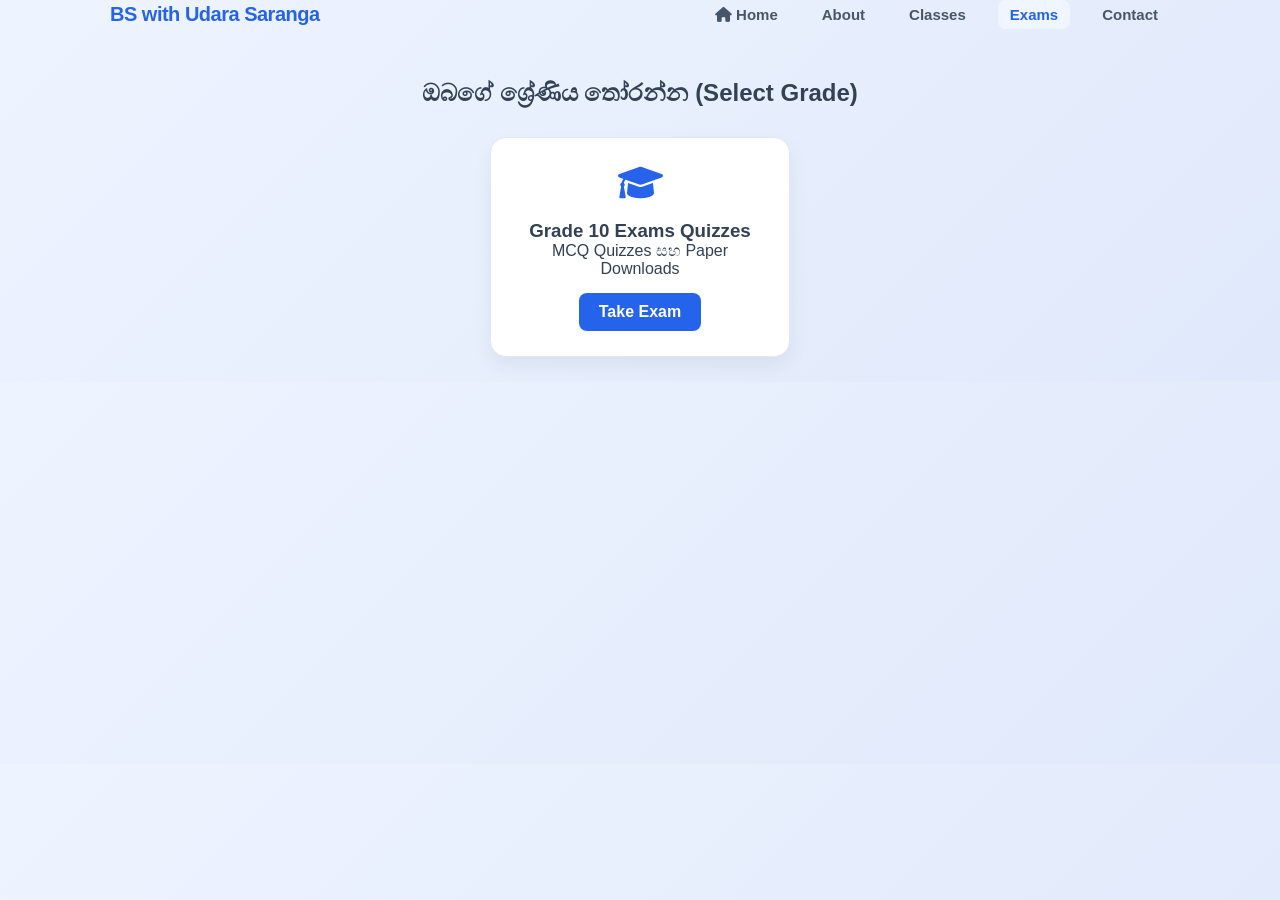
==== exams.html @ 286f703d "Add files via upload" ====
<!DOCTYPE html>
<html lang="si">
<head>
  <meta charset="UTF-8">
  <meta name="viewport" content="width=device-width, initial-scale=1.0">
  <title>Exams - Select Grade</title>
  <link rel="stylesheet" href="style.css">
  <link rel="stylesheet" href="https://cdnjs.cloudflare.com/ajax/libs/font-awesome/6.0.0/css/all.min.css">
</head>
<body>

  <!-- Top Navigation Bar -->
  <header>
    <div class="nav-container">
      <div class="logo">BS with Udara Saranga</div>
      <nav>
        <a href="index.html"><i class="fas fa-home"></i> Home</a>
        <a href="index.html#about">About</a>
        <a href="index.html#classes">Classes</a>
        <a href="exams.html" class="active">Exams</a>
        <a href="index.html#contact">Contact</a>
      </nav>
    </div>
  </header>

  <main class="content-wrapper">
    <!-- Back to Home Button -->
    <div class="top-bar">
      
        
      </a>
    </div>

    <div class="page-title">
      <h2>ඔබගේ ශ්‍රේණිය තෝරන්න (Select Grade)</h2>
    </div>

    <div class="cards-container">
      <!-- Grade 10 Card -->
      <div class="grade-card">
        <div class="card-icon"><i class="fas fa-graduation-cap"></i></div>
        <h3>Grade 10 Exams Quizzes</h3>
        <p>MCQ Quizzes සහ Paper Downloads</p>
        <a href="grade10-exams.html" class="select-btn">Take Exam</a>
      </div>


</body>
</html>
---- style.css ----
* {
  margin: 0;
  padding: 0;
  box-sizing: border-box;
  font-family: 'Segoe UI', Roboto, Helvetica, Arial, sans-serif;
}

html {
  scroll-behavior: smooth;
}

body {
  background: linear-gradient(135deg, #eef4ff 0%, #e0e9fb 100%);
  color: #334155;
}

.text-center { text-align: center; }

/* Navbar */
.navbar {
  display: flex;
  justify-content: space-between;
  align-items: center;
  padding: 15px 8%;
  background: rgba(255, 255, 255, 0.9);
  backdrop-filter: blur(10px);
  position: sticky;
  top: 0;
  z-index: 100;
  box-shadow: 0 2px 10px rgba(0, 0, 0, 0.05);
}

.logo h2 { font-size: 24px; color: #0f172a; }
.logo h2 span { color: #2563eb; }

.nav-links {
  display: flex;
  list-style: none;
  gap: 20px;
}

.nav-links a {
  text-decoration: none;
  color: #475569;
  font-weight: 600;
  font-size: 14px;
}

/* 1. Hero Section */
.hero-section {
  max-width: 1100px;
  margin: 40px auto;
  padding: 0 20px;
}

.hero-content {
  display: flex;
  align-items: center;
  justify-content: space-between;
  gap: 40px;
}

.hero-text h1 { font-size: 38px; color: #0f172a; margin: 10px 0; }
.hero-text h3 { font-size: 18px; color: #2563eb; margin-bottom: 15px; }
.hero-text p { color: #64748b; margin-bottom: 25px; line-height: 1.6; }

.hero-btns { display: flex; gap: 12px; }

.btn {
  padding: 10px 22px;
  border-radius: 20px;
  text-decoration: none;
  font-weight: 600;
  display: inline-block;
}

.btn-primary { background: #2563eb; color: #fff; }
.btn-whatsapp { background: #25d366; color: #fff; }

.hero-img img {
  width: 300px;             /* රූපයේ පළල */
  height: 300px;            /* උස සහ පළල සමාන විය යුතුය */
  border-radius: 50%;       /* රවුම් හැඩය ලබාදෙන ප්‍රධාන කේතය */
  object-fit: cover;        /* රූපය ඇද නොවී නිවැරදිව රවුම ඇතුළට සකස් කරයි */
  border: 4px solid #2563eb; /* රවුම වටේට ලස්සන Border එකක් (අවශ්‍ය නම් පමණක් යොදන්න) */
  box-shadow: 0 10px 25px rgba(0, 0, 0, 0.1);
}

/* Category Selector */
.category-selector-container {
  max-width: 1100px;
  margin: 40px auto;
  padding: 0 20px;
}

.category-selector {
  display: flex;
  justify-content: center;
  gap: 20px;
  margin-top: 20px;
}

.cat-btn {
  background: rgba(255, 255, 255, 0.9);
  border: 2px solid #fff;
  border-radius: 16px;
  padding: 18px 35px;
  display: flex;
  flex-direction: column;
  align-items: center;
  cursor: pointer;
  box-shadow: 0 10px 20px rgba(0, 0, 0, 0.04);
  transition: 0.3s;
}

.cat-btn:hover { transform: translateY(-4px); border-color: #2563eb; }
.cat-btn i { font-size: 28px; margin-bottom: 8px; }
.ol-btn i { color: #16a34a; }
.al-btn i { color: #7c3aed; }

/* Global Section Style */
section {
  max-width: 1100px;
  margin: 60px auto;
  padding: 0 20px;
}

.section-title h2 {
  font-size: 24px;
  color: #0f172a;
  margin-bottom: 25px;
}

/* 2. About */
.about-card {
  background: rgba(255, 255, 255, 0.85);
  padding: 30px;
  border-radius: 20px;
  box-shadow: 0 10px 25px rgba(0, 0, 0, 0.03);
}

.about-desc { margin: 10px 0 20px; color: #64748b; }

.about-grid {
  display: grid;
  grid-template-columns: repeat(auto-fit, minmax(200px, 1fr));
  gap: 15px;
}

.about-box {
  background: #fff;
  padding: 20px;
  border-radius: 12px;
  text-align: center;
}

.about-box i { font-size: 24px; color: #2563eb; margin-bottom: 8px; }

/* 3. Cards Grid */
.class-group { margin-bottom: 40px; }
.cards-grid {
  display: grid;
  grid-template-columns: repeat(auto-fit, minmax(260px, 1fr));
  gap: 20px;
}

.path-card {
  background: rgba(255, 255, 255, 0.85);
  border-radius: 20px;
  padding: 25px;
  display: flex;
  flex-direction: column;
}

.flag-badge {
  background: #f1f5f9;
  padding: 4px 8px;
  border-radius: 6px;
  font-size: 11px;
  font-weight: bold;
}

.sub-badge {
  display: inline-block;
  font-size: 11px;
  font-weight: 600;
  padding: 4px 10px;
  border-radius: 12px;
  margin: 10px 0;
  width: fit-content;
}

.pill-green { background: #dcfce7; color: #15803d; }
.pill-purple { background: #f3e8ff; color: #7e22ce; }
.pill-blue { background: #e0f2fe; color: #0369a1; }

.details { border-top: 1px dashed #cbd5e1; padding-top: 15px; margin-bottom: 15px; }
.info-group { margin-bottom: 8px; }
.info-group .label { font-size: 9px; color: #94a3b8; font-weight: bold; display: block; }
.info-group .val { font-size: 12px; font-weight: 600; }

.btn-card {
  background: #2563eb;
  color: #fff;
  border: none;
  padding: 8px;
  border-radius: 10px;
  cursor: pointer;
  margin-top: auto;
}

/* 4. Timetable */
.table-container { overflow-x: auto; }

.styled-table {
  width: 100%;
  border-collapse: collapse;
  background: #fff;
  border-radius: 12px;
  overflow: hidden;
  box-shadow: 0 5px 15px rgba(0,0,0,0.03);
}

.styled-table th, .styled-table td { padding: 15px 20px; text-align: left; }
.styled-table th { background: #2563eb; color: #fff; font-size: 14px; }
.styled-table tr:nth-child(even) { background: #f8fafc; }

/* 5. Gallery */
.gallery-grid {
  display: grid;
  grid-template-columns: repeat(auto-fit, minmax(220px, 1fr));
  gap: 15px;
}

.gallery-grid img { width: 100%; border-radius: 12px; height: 160px; object-fit: cover; }

/* 6. Results */
.results-grid {
  display: grid;
  grid-template-columns: repeat(auto-fit, minmax(250px, 1fr));
  gap: 20px;
}

.result-box {
  background: #fff;
  padding: 25px;
  border-radius: 16px;
  box-shadow: 0 5px 15px rgba(0,0,0,0.03);
}

.result-box h3 { color: #2563eb; margin-bottom: 8px; }

/* 7. Location */
.location-container {
  display: grid;
  grid-template-columns: 1fr 1fr;
  gap: 20px;
  background: #fff;
  padding: 20px;
  border-radius: 16px;
}

/* 8. Contact / Footer */
.footer-section {
  background: #0f172a;
  color: #fff;
  padding: 50px 20px 20px;
  text-align: center;
  max-width: 100%;
  margin-bottom: 0;
}

.social-links {
  display: flex;
  justify-content: center;
  gap: 12px;
  flex-wrap: wrap;
  margin: 25px 0;
}

.social-links a {
  padding: 8px 16px;
  border-radius: 20px;
  text-decoration: none;
  color: #fff;
  font-size: 13px;
  font-weight: bold;
}

.wa { background: #25d366; }
.ph { background: #0284c7; }
.fb { background: #1877f2; }
.yt { background: #ff0000; }
.tg { background: #0088cc; }

.copyright { font-size: 12px; color: #64748b; margin-top: 30px; }

/* Responsive Mobile */
@media (max-width: 768px) {
  .hero-content { flex-direction: column; text-align: center; }
  .hero-btns { justify-content: center; }
  .nav-links { display: none; }
  .location-container { grid-template-columns: 1fr; }
  .category-selector { flex-direction: column; }
}

.btn-card-link {
  display: block;
  text-align: center;
  background: #2563eb;
  color: #ffffff;
  padding: 10px;
  border-radius: 10px;
  text-decoration: none;
  font-size: 13px;
  font-weight: 600;
  margin-top: auto;
  transition: background 0.2s ease;
}

.btn-card-link:hover {
  background: #1d4ed8;
}

.exams-container {
  display: flex;
  justify-content: center;
  gap: 20px;
  padding: 40px 20px;
  flex-wrap: wrap;
}

.exam-card {
  background: #ffffff;
  border-radius: 16px;
  padding: 30px 24px;
  max-width: 340px;
  width: 100%;
  box-shadow: 0 10px 25px rgba(0, 0, 0, 0.08);
  border: 1px solid #e2e8f0;
  position: relative;
  transition: transform 0.3s ease, box-shadow 0.3s ease;
  text-align: center;
}

.exam-card:hover {
  transform: translateY(-8px);
  box-shadow: 0 15px 35px rgba(37, 99, 235, 0.15);
  border-color: #2563eb;
}

.card-badge {
  position: absolute;
  top: 15px;
  right: 15px;
  background: #ef4444;
  color: white;
  font-size: 12px;
  font-weight: bold;
  padding: 4px 10px;
  border-radius: 20px;
}

.card-icon {
  font-size: 36px;
  color: #2563eb;
  margin-bottom: 15px;
}

.exam-card h3 {
  font-size: 20px;
  color: #1e293b;
  margin-bottom: 10px;
}

.exam-card p {
  color: #64748b;
  font-size: 14px;
  line-height: 1.5;
  margin-bottom: 20px;
}

.card-buttons {
  display: flex;
  gap: 10px;
  justify-content: center;
}

.btn-primary {
  background: #2563eb;
  color: white;
  padding: 10px 18px;
  border-radius: 8px;
  text-decoration: none;
  font-weight: 600;
  font-size: 14px;
  transition: background 0.2s;
}

.btn-primary:hover {
  background: #1d4ed8;
}


//EXAM CARD EXAM CARD EXAM CARD 

.btn-secondary {
  background: #f1f5f9;
  color: #334155;
  padding: 10px 18px;
  border-radius: 8px;
  text-decoration: none;
  font-weight: 600;
  font-size: 14px;
  transition: background 0.2s;
}

.btn-secondary:hover {
  background: #e2e8f0;
}


//exam csss

body {
  font-family: 'Segoe UI', Tahoma, Geneva, Verdana, sans-serif;
  background-color: #f8fafc;
  margin: 0;
  padding: 20px;
}

.page-title {
  text-align: center;
  margin-bottom: 30px;
}

.back-link {
  color: #2563eb;
  text-decoration: none;
  font-weight: 600;
  display: inline-block;
  margin-top: 10px;
}

.cards-container {
  display: flex;
  justify-content: center;
  gap: 25px;
  flex-wrap: wrap;
  max-width: 1100px;
  margin: 0 auto;
}

.grade-card, .exam-item-card {
  background: #ffffff;
  border-radius: 16px;
  padding: 25px;
  width: 300px;
  box-shadow: 0 8px 20px rgba(0, 0, 0, 0.06);
  border: 1px solid #e2e8f0;
  transition: transform 0.3s ease, box-shadow 0.3s ease;
  text-align: center;
}

.grade-card:hover, .exam-item-card:hover {
  transform: translateY(-6px);
  box-shadow: 0 12px 25px rgba(37, 99, 235, 0.15);
  border-color: #2563eb;
}

.exam-tag {
  background: #e0e7ff;
  color: #4338ca;
  font-size: 12px;
  font-weight: bold;
  padding: 4px 10px;
  border-radius: 20px;
}

.select-btn {
  display: inline-block;
  background: #2563eb;
  color: white;
  padding: 10px 20px;
  border-radius: 8px;
  text-decoration: none;
  font-weight: 600;
  margin-top: 15px;
}

.button-group {
  display: flex;
  flex-direction: column;
  gap: 10px;
  margin-top: 20px;
}

.btn-form {
  background-color: #059669;
  color: white;
  padding: 10px;
  border-radius: 8px;
  text-decoration: none;
  font-weight: 600;
}

.btn-drive {
  background-color: #dc2626;
  color: white;
  padding: 10px;
  border-radius: 8px;
  text-decoration: none;
  font-weight: 600;
}

.btn-form:hover { background-color: #047857; }
.btn-drive:hover { background-color: #b91c1c; }


//back buttons 

/* ==========================================
   1. TOP NAVIGATION HEADER STYLES
   ========================================== */
header {
  background-color: #ffffff;
  box-shadow: 0 2px 12px rgba(0, 0, 0, 0.06);
  position: sticky;
  top: 0;
  z-index: 1000;
  padding: 14px 0;
  border-bottom: 1px solid #e2e8f0;
}

.nav-container {
  max-width: 1100px;
  margin: 0 auto;
  display: flex;
  justify-content: space-between;
  align-items: center;
  padding: 0 20px;
}

.logo {
  font-size: 20px;
  font-weight: 700;
  color: #2563eb;
  letter-spacing: -0.5px;
}

nav {
  display: flex;
  gap: 20px;
  align-items: center;
}

nav a {
  text-decoration: none;
  color: #475569;
  font-weight: 600;
  font-size: 15px;
  transition: all 0.2s ease;
  padding: 6px 12px;
  border-radius: 8px;
}

nav a:hover, 
nav a.active {
  color: #2563eb;
  background-color: #eff6ff;
}

/* ==========================================
   2. PAGE CONTENT & BACK BUTTONS STYLES
   ========================================== */
.content-wrapper {
  max-width: 1100px;
  margin: 25px auto;
  padding: 0 20px;
}

.top-bar {
  display: flex;
  gap: 12px;
  margin-bottom: 25px;
  flex-wrap: wrap;
}

/* Base Back Button Style */
.back-btn {
  display: inline-flex;
  align-items: center;
  gap: 8px;
  background-color: #ffffff;
  color: #334155;
  border: 1px solid #cbd5e1;
  padding: 10px 18px;
  border-radius: 10px;
  text-decoration: none;
  font-size: 14px;
  font-weight: 600;
  transition: all 0.3s cubic-bezier(0.4, 0, 0.2, 1);
  box-shadow: 0 2px 6px rgba(0, 0, 0, 0.04);
}

/* Back Button Hover Effect */
.back-btn:hover {
  background-color: #2563eb;
  color: #ffffff;
  border-color: #2563eb;
  transform: translateY(-2px);
  box-shadow: 0 6px 15px rgba(37, 99, 235, 0.2);
}

/* Home Specific Button Style */
.home-btn {
  background-color: #f8fafc;
  border-color: #e2e8f0;
}

.home-btn:hover {
  background-color: #1d4ed8;
  color: #ffffff;
  border-color: #1d4ed8;
}


//about sir photo a4 

/* Poster Main Card */
.poster-card {
  max-width: 620px; /* Card එකේ ප්‍රමාණය හරියටම පෙනෙන සේ සකසා ඇත */
  margin: 35px auto;
  padding: 16px;
  background: #ffffff;
  border-radius: 24px;
  border: 1px solid #e2e8f0;
  box-shadow: 0 12px 35px rgba(0, 0, 0, 0.08);
  transition: all 0.3s cubic-bezier(0.4, 0, 0.2, 1);
  position: relative;
}

.poster-card:hover {
  transform: translateY(-6px);
  box-shadow: 0 20px 45px rgba(37, 99, 235, 0.12);
  border-color: #cbd5e1;
}

/* Header Badge Style */
.poster-badge {
  display: inline-flex;
  align-items: center;
  gap: 8px;
  background: #eff6ff;
  color: #2563eb;
  font-weight: 700;
  font-size: 13px;
  padding: 6px 14px;
  border-radius: 12px;
  margin-bottom: 12px;
}

/* Image Container */
.poster-img-box {
  width: 100%;
  border-radius: 16px;
  overflow: hidden;
  background-color: #f8fafc;
}

/* Image Full View */
.poster-img {
  width: 100%;
  height: auto;
  display: block;
  object-fit: contain;
  border-radius: 16px;
}

/* Responsive Adjustments for Mobile */
@media (max-width: 680px) {
  .poster-card {
    max-width: 92%;
    padding: 12px;
    margin: 20px auto;
  }
}
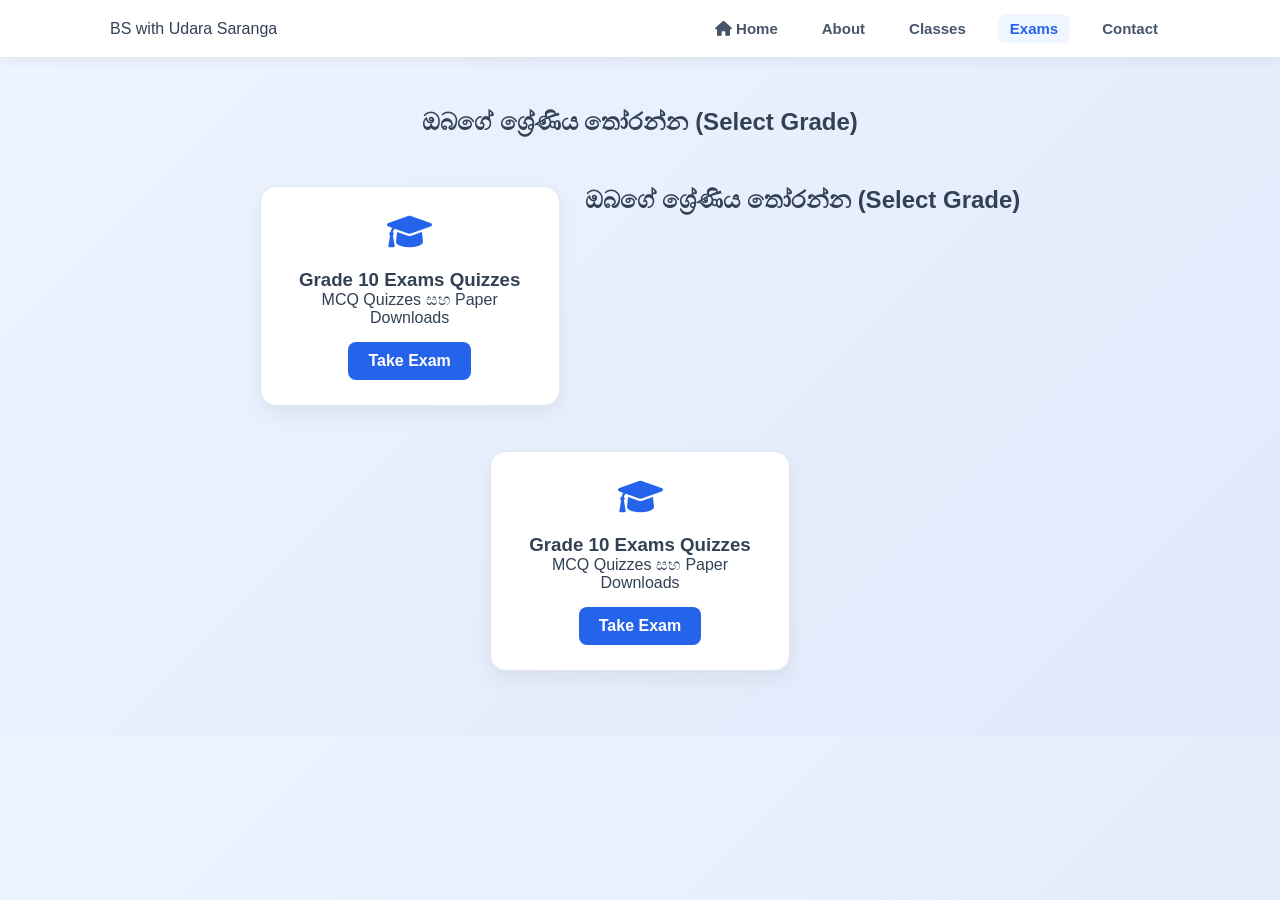
==== commit 4a51f1ca: "Updated website content" ====
--- a/exams.html
+++ b/exams.html
@@ -1,49 +1,65 @@
-<!DOCTYPE html>
-<html lang="si">
-<head>
-  <meta charset="UTF-8">
-  <meta name="viewport" content="width=device-width, initial-scale=1.0">
-  <title>Exams - Select Grade</title>
-  <link rel="stylesheet" href="style.css">
-  <link rel="stylesheet" href="https://cdnjs.cloudflare.com/ajax/libs/font-awesome/6.0.0/css/all.min.css">
-</head>
-<body>
-
-  <!-- Top Navigation Bar -->
-  <header>
-    <div class="nav-container">
-      <div class="logo">BS with Udara Saranga</div>
-      <nav>
-        <a href="index.html"><i class="fas fa-home"></i> Home</a>
-        <a href="index.html#about">About</a>
-        <a href="index.html#classes">Classes</a>
-        <a href="exams.html" class="active">Exams</a>
-        <a href="index.html#contact">Contact</a>
-      </nav>
-    </div>
-  </header>
-
-  <main class="content-wrapper">
-    <!-- Back to Home Button -->
-    <div class="top-bar">
-      
-        
-      </a>
-    </div>
-
-    <div class="page-title">
-      <h2>ඔබගේ ශ්‍රේණිය තෝරන්න (Select Grade)</h2>
-    </div>
-
-    <div class="cards-container">
-      <!-- Grade 10 Card -->
-      <div class="grade-card">
-        <div class="card-icon"><i class="fas fa-graduation-cap"></i></div>
-        <h3>Grade 10 Exams Quizzes</h3>
-        <p>MCQ Quizzes සහ Paper Downloads</p>
-        <a href="grade10-exams.html" class="select-btn">Take Exam</a>
-      </div>
-
-
-</body>
+<!DOCTYPE html>
+<html lang="si">
+<head>
+  <meta charset="UTF-8">
+  <meta name="viewport" content="width=device-width, initial-scale=1.0">
+  <title>Exams - Select Grade</title>
+  <link rel="stylesheet" href="style.css">
+  <link rel="stylesheet" href="https://cdnjs.cloudflare.com/ajax/libs/font-awesome/6.0.0/css/all.min.css">
+</head>
+<body>
+
+  <!-- Top Navigation Bar -->
+  <header>
+    <div class="nav-container">
+      <div class="logo">BS with Udara Saranga</div>
+      <nav>
+        <a href="index.html"><i class="fas fa-home"></i> Home</a>
+        <a href="index.html#about">About</a>
+        <a href="index.html#classes">Classes</a>
+        <a href="exams.html" class="active">Exams</a>
+        <a href="index.html#contact">Contact</a>
+      </nav>
+    </div>
+  </header>
+
+  <main class="content-wrapper">
+    <!-- Back to Home Button -->
+    <div class="top-bar">
+     
+        
+      </a>
+    </div>
+
+    <div class="page-title">
+      <h2>ඔබගේ ශ්‍රේණිය තෝරන්න (Select Grade)</h2>
+    </div>
+
+    <div class="cards-container">
+      <!-- Grade 10 Card -->
+      <div class="grade-card">
+        <div class="card-icon"><i class="fas fa-graduation-cap"></i></div>
+        <h3>Grade 10 Exams Quizzes</h3>
+        <p>MCQ Quizzes සහ Paper Downloads</p>
+        <a href="grade10-exams.html" class="select-btn">Take Exam</a>
+      </div>
+
+
+      <div class="page-title">
+      <h2>ඔබගේ ශ්‍රේණිය තෝරන්න (Select Grade)</h2>
+    </div>
+
+    <div class="cards-container">
+      <!-- Grade 10 Card -->
+      <div class="grade-card">
+        <div class="card-icon"><i class="fas fa-graduation-cap"></i></div>
+        <h3>Grade 10 Exams Quizzes</h3>
+        <p>MCQ Quizzes සහ Paper Downloads</p>
+        <a href="grade10-exams.html" class="select-btn">Take Exam</a>
+      </div>
+
+      
+
+
+</body>
 </html>
--- a/style.css
+++ b/style.css
@@ -1,687 +1,644 @@
-* {
-  margin: 0;
-  padding: 0;
-  box-sizing: border-box;
-  font-family: 'Segoe UI', Roboto, Helvetica, Arial, sans-serif;
-}
-
-html {
-  scroll-behavior: smooth;
-}
-
-body {
-  background: linear-gradient(135deg, #eef4ff 0%, #e0e9fb 100%);
-  color: #334155;
-}
-
-.text-center { text-align: center; }
-
-/* Navbar */
-.navbar {
-  display: flex;
-  justify-content: space-between;
-  align-items: center;
-  padding: 15px 8%;
-  background: rgba(255, 255, 255, 0.9);
-  backdrop-filter: blur(10px);
-  position: sticky;
-  top: 0;
-  z-index: 100;
-  box-shadow: 0 2px 10px rgba(0, 0, 0, 0.05);
-}
-
-.logo h2 { font-size: 24px; color: #0f172a; }
-.logo h2 span { color: #2563eb; }
-
-.nav-links {
-  display: flex;
-  list-style: none;
-  gap: 20px;
-}
-
-.nav-links a {
-  text-decoration: none;
-  color: #475569;
-  font-weight: 600;
-  font-size: 14px;
-}
-
-/* 1. Hero Section */
-.hero-section {
-  max-width: 1100px;
-  margin: 40px auto;
-  padding: 0 20px;
-}
-
-.hero-content {
-  display: flex;
-  align-items: center;
-  justify-content: space-between;
-  gap: 40px;
-}
-
-.hero-text h1 { font-size: 38px; color: #0f172a; margin: 10px 0; }
-.hero-text h3 { font-size: 18px; color: #2563eb; margin-bottom: 15px; }
-.hero-text p { color: #64748b; margin-bottom: 25px; line-height: 1.6; }
-
-.hero-btns { display: flex; gap: 12px; }
-
-.btn {
-  padding: 10px 22px;
-  border-radius: 20px;
-  text-decoration: none;
-  font-weight: 600;
-  display: inline-block;
-}
-
-.btn-primary { background: #2563eb; color: #fff; }
-.btn-whatsapp { background: #25d366; color: #fff; }
-
-.hero-img img {
-  width: 300px;             /* රූපයේ පළල */
-  height: 300px;            /* උස සහ පළල සමාන විය යුතුය */
-  border-radius: 50%;       /* රවුම් හැඩය ලබාදෙන ප්‍රධාන කේතය */
-  object-fit: cover;        /* රූපය ඇද නොවී නිවැරදිව රවුම ඇතුළට සකස් කරයි */
-  border: 4px solid #2563eb; /* රවුම වටේට ලස්සන Border එකක් (අවශ්‍ය නම් පමණක් යොදන්න) */
-  box-shadow: 0 10px 25px rgba(0, 0, 0, 0.1);
-}
-
-/* Category Selector */
-.category-selector-container {
-  max-width: 1100px;
-  margin: 40px auto;
-  padding: 0 20px;
-}
-
-.category-selector {
-  display: flex;
-  justify-content: center;
-  gap: 20px;
-  margin-top: 20px;
-}
-
-.cat-btn {
-  background: rgba(255, 255, 255, 0.9);
-  border: 2px solid #fff;
-  border-radius: 16px;
-  padding: 18px 35px;
-  display: flex;
-  flex-direction: column;
-  align-items: center;
-  cursor: pointer;
-  box-shadow: 0 10px 20px rgba(0, 0, 0, 0.04);
-  transition: 0.3s;
-}
-
-.cat-btn:hover { transform: translateY(-4px); border-color: #2563eb; }
-.cat-btn i { font-size: 28px; margin-bottom: 8px; }
-.ol-btn i { color: #16a34a; }
-.al-btn i { color: #7c3aed; }
-
-/* Global Section Style */
-section {
-  max-width: 1100px;
-  margin: 60px auto;
-  padding: 0 20px;
-}
-
-.section-title h2 {
-  font-size: 24px;
-  color: #0f172a;
-  margin-bottom: 25px;
-}
-
-/* 2. About */
-.about-card {
-  background: rgba(255, 255, 255, 0.85);
-  padding: 30px;
-  border-radius: 20px;
-  box-shadow: 0 10px 25px rgba(0, 0, 0, 0.03);
-}
-
-.about-desc { margin: 10px 0 20px; color: #64748b; }
-
-.about-grid {
-  display: grid;
-  grid-template-columns: repeat(auto-fit, minmax(200px, 1fr));
-  gap: 15px;
-}
-
-.about-box {
-  background: #fff;
-  padding: 20px;
-  border-radius: 12px;
-  text-align: center;
-}
-
-.about-box i { font-size: 24px; color: #2563eb; margin-bottom: 8px; }
-
-/* 3. Cards Grid */
-.class-group { margin-bottom: 40px; }
-.cards-grid {
-  display: grid;
-  grid-template-columns: repeat(auto-fit, minmax(260px, 1fr));
-  gap: 20px;
-}
-
-.path-card {
-  background: rgba(255, 255, 255, 0.85);
-  border-radius: 20px;
-  padding: 25px;
-  display: flex;
-  flex-direction: column;
-}
-
-.flag-badge {
-  background: #f1f5f9;
-  padding: 4px 8px;
-  border-radius: 6px;
-  font-size: 11px;
-  font-weight: bold;
-}
-
-.sub-badge {
-  display: inline-block;
-  font-size: 11px;
-  font-weight: 600;
-  padding: 4px 10px;
-  border-radius: 12px;
-  margin: 10px 0;
-  width: fit-content;
-}
-
-.pill-green { background: #dcfce7; color: #15803d; }
-.pill-purple { background: #f3e8ff; color: #7e22ce; }
-.pill-blue { background: #e0f2fe; color: #0369a1; }
-
-.details { border-top: 1px dashed #cbd5e1; padding-top: 15px; margin-bottom: 15px; }
-.info-group { margin-bottom: 8px; }
-.info-group .label { font-size: 9px; color: #94a3b8; font-weight: bold; display: block; }
-.info-group .val { font-size: 12px; font-weight: 600; }
-
-.btn-card {
-  background: #2563eb;
-  color: #fff;
-  border: none;
-  padding: 8px;
-  border-radius: 10px;
-  cursor: pointer;
-  margin-top: auto;
-}
-
-/* 4. Timetable */
-.table-container { overflow-x: auto; }
-
-.styled-table {
-  width: 100%;
-  border-collapse: collapse;
-  background: #fff;
-  border-radius: 12px;
-  overflow: hidden;
-  box-shadow: 0 5px 15px rgba(0,0,0,0.03);
-}
-
-.styled-table th, .styled-table td { padding: 15px 20px; text-align: left; }
-.styled-table th { background: #2563eb; color: #fff; font-size: 14px; }
-.styled-table tr:nth-child(even) { background: #f8fafc; }
-
-/* 5. Gallery */
-.gallery-grid {
-  display: grid;
-  grid-template-columns: repeat(auto-fit, minmax(220px, 1fr));
-  gap: 15px;
-}
-
-.gallery-grid img { width: 100%; border-radius: 12px; height: 160px; object-fit: cover; }
-
-/* 6. Results */
-.results-grid {
-  display: grid;
-  grid-template-columns: repeat(auto-fit, minmax(250px, 1fr));
-  gap: 20px;
-}
-
-.result-box {
-  background: #fff;
-  padding: 25px;
-  border-radius: 16px;
-  box-shadow: 0 5px 15px rgba(0,0,0,0.03);
-}
-
-.result-box h3 { color: #2563eb; margin-bottom: 8px; }
-
-/* 7. Location */
-.location-container {
-  display: grid;
-  grid-template-columns: 1fr 1fr;
-  gap: 20px;
-  background: #fff;
-  padding: 20px;
-  border-radius: 16px;
-}
-
-/* 8. Contact / Footer */
-.footer-section {
-  background: #0f172a;
-  color: #fff;
-  padding: 50px 20px 20px;
-  text-align: center;
-  max-width: 100%;
-  margin-bottom: 0;
-}
-
-.social-links {
-  display: flex;
-  justify-content: center;
-  gap: 12px;
-  flex-wrap: wrap;
-  margin: 25px 0;
-}
-
-.social-links a {
-  padding: 8px 16px;
-  border-radius: 20px;
-  text-decoration: none;
-  color: #fff;
-  font-size: 13px;
-  font-weight: bold;
-}
-
-.wa { background: #25d366; }
-.ph { background: #0284c7; }
-.fb { background: #1877f2; }
-.yt { background: #ff0000; }
-.tg { background: #0088cc; }
-
-.copyright { font-size: 12px; color: #64748b; margin-top: 30px; }
-
-/* Responsive Mobile */
-@media (max-width: 768px) {
-  .hero-content { flex-direction: column; text-align: center; }
-  .hero-btns { justify-content: center; }
-  .nav-links { display: none; }
-  .location-container { grid-template-columns: 1fr; }
-  .category-selector { flex-direction: column; }
-}
-
-.btn-card-link {
-  display: block;
-  text-align: center;
-  background: #2563eb;
-  color: #ffffff;
-  padding: 10px;
-  border-radius: 10px;
-  text-decoration: none;
-  font-size: 13px;
-  font-weight: 600;
-  margin-top: auto;
-  transition: background 0.2s ease;
-}
-
-.btn-card-link:hover {
-  background: #1d4ed8;
-}
-
-.exams-container {
-  display: flex;
-  justify-content: center;
-  gap: 20px;
-  padding: 40px 20px;
-  flex-wrap: wrap;
-}
-
-.exam-card {
-  background: #ffffff;
-  border-radius: 16px;
-  padding: 30px 24px;
-  max-width: 340px;
-  width: 100%;
-  box-shadow: 0 10px 25px rgba(0, 0, 0, 0.08);
-  border: 1px solid #e2e8f0;
-  position: relative;
-  transition: transform 0.3s ease, box-shadow 0.3s ease;
-  text-align: center;
-}
-
-.exam-card:hover {
-  transform: translateY(-8px);
-  box-shadow: 0 15px 35px rgba(37, 99, 235, 0.15);
-  border-color: #2563eb;
-}
-
-.card-badge {
-  position: absolute;
-  top: 15px;
-  right: 15px;
-  background: #ef4444;
-  color: white;
-  font-size: 12px;
-  font-weight: bold;
-  padding: 4px 10px;
-  border-radius: 20px;
-}
-
-.card-icon {
-  font-size: 36px;
-  color: #2563eb;
-  margin-bottom: 15px;
-}
-
-.exam-card h3 {
-  font-size: 20px;
-  color: #1e293b;
-  margin-bottom: 10px;
-}
-
-.exam-card p {
-  color: #64748b;
-  font-size: 14px;
-  line-height: 1.5;
-  margin-bottom: 20px;
-}
-
-.card-buttons {
-  display: flex;
-  gap: 10px;
-  justify-content: center;
-}
-
-.btn-primary {
-  background: #2563eb;
-  color: white;
-  padding: 10px 18px;
-  border-radius: 8px;
-  text-decoration: none;
-  font-weight: 600;
-  font-size: 14px;
-  transition: background 0.2s;
-}
-
-.btn-primary:hover {
-  background: #1d4ed8;
-}
-
-
-//EXAM CARD EXAM CARD EXAM CARD 
-
-.btn-secondary {
-  background: #f1f5f9;
-  color: #334155;
-  padding: 10px 18px;
-  border-radius: 8px;
-  text-decoration: none;
-  font-weight: 600;
-  font-size: 14px;
-  transition: background 0.2s;
-}
-
-.btn-secondary:hover {
-  background: #e2e8f0;
-}
-
-
-//exam csss
-
-body {
-  font-family: 'Segoe UI', Tahoma, Geneva, Verdana, sans-serif;
-  background-color: #f8fafc;
-  margin: 0;
-  padding: 20px;
-}
-
-.page-title {
-  text-align: center;
-  margin-bottom: 30px;
-}
-
-.back-link {
-  color: #2563eb;
-  text-decoration: none;
-  font-weight: 600;
-  display: inline-block;
-  margin-top: 10px;
-}
-
-.cards-container {
-  display: flex;
-  justify-content: center;
-  gap: 25px;
-  flex-wrap: wrap;
-  max-width: 1100px;
-  margin: 0 auto;
-}
-
-.grade-card, .exam-item-card {
-  background: #ffffff;
-  border-radius: 16px;
-  padding: 25px;
-  width: 300px;
-  box-shadow: 0 8px 20px rgba(0, 0, 0, 0.06);
-  border: 1px solid #e2e8f0;
-  transition: transform 0.3s ease, box-shadow 0.3s ease;
-  text-align: center;
-}
-
-.grade-card:hover, .exam-item-card:hover {
-  transform: translateY(-6px);
-  box-shadow: 0 12px 25px rgba(37, 99, 235, 0.15);
-  border-color: #2563eb;
-}
-
-.exam-tag {
-  background: #e0e7ff;
-  color: #4338ca;
-  font-size: 12px;
-  font-weight: bold;
-  padding: 4px 10px;
-  border-radius: 20px;
-}
-
-.select-btn {
-  display: inline-block;
-  background: #2563eb;
-  color: white;
-  padding: 10px 20px;
-  border-radius: 8px;
-  text-decoration: none;
-  font-weight: 600;
-  margin-top: 15px;
-}
-
-.button-group {
-  display: flex;
-  flex-direction: column;
-  gap: 10px;
-  margin-top: 20px;
-}
-
-.btn-form {
-  background-color: #059669;
-  color: white;
-  padding: 10px;
-  border-radius: 8px;
-  text-decoration: none;
-  font-weight: 600;
-}
-
-.btn-drive {
-  background-color: #dc2626;
-  color: white;
-  padding: 10px;
-  border-radius: 8px;
-  text-decoration: none;
-  font-weight: 600;
-}
-
-.btn-form:hover { background-color: #047857; }
-.btn-drive:hover { background-color: #b91c1c; }
-
-
-//back buttons 
-
-/* ==========================================
-   1. TOP NAVIGATION HEADER STYLES
-   ========================================== */
-header {
-  background-color: #ffffff;
-  box-shadow: 0 2px 12px rgba(0, 0, 0, 0.06);
-  position: sticky;
-  top: 0;
-  z-index: 1000;
-  padding: 14px 0;
-  border-bottom: 1px solid #e2e8f0;
-}
-
-.nav-container {
-  max-width: 1100px;
-  margin: 0 auto;
-  display: flex;
-  justify-content: space-between;
-  align-items: center;
-  padding: 0 20px;
-}
-
-.logo {
-  font-size: 20px;
-  font-weight: 700;
-  color: #2563eb;
-  letter-spacing: -0.5px;
-}
-
-nav {
-  display: flex;
-  gap: 20px;
-  align-items: center;
-}
-
-nav a {
-  text-decoration: none;
-  color: #475569;
-  font-weight: 600;
-  font-size: 15px;
-  transition: all 0.2s ease;
-  padding: 6px 12px;
-  border-radius: 8px;
-}
-
-nav a:hover, 
-nav a.active {
-  color: #2563eb;
-  background-color: #eff6ff;
-}
-
-/* ==========================================
-   2. PAGE CONTENT & BACK BUTTONS STYLES
-   ========================================== */
-.content-wrapper {
-  max-width: 1100px;
-  margin: 25px auto;
-  padding: 0 20px;
-}
-
-.top-bar {
-  display: flex;
-  gap: 12px;
-  margin-bottom: 25px;
-  flex-wrap: wrap;
-}
-
-/* Base Back Button Style */
-.back-btn {
-  display: inline-flex;
-  align-items: center;
-  gap: 8px;
-  background-color: #ffffff;
-  color: #334155;
-  border: 1px solid #cbd5e1;
-  padding: 10px 18px;
-  border-radius: 10px;
-  text-decoration: none;
-  font-size: 14px;
-  font-weight: 600;
-  transition: all 0.3s cubic-bezier(0.4, 0, 0.2, 1);
-  box-shadow: 0 2px 6px rgba(0, 0, 0, 0.04);
-}
-
-/* Back Button Hover Effect */
-.back-btn:hover {
-  background-color: #2563eb;
-  color: #ffffff;
-  border-color: #2563eb;
-  transform: translateY(-2px);
-  box-shadow: 0 6px 15px rgba(37, 99, 235, 0.2);
-}
-
-/* Home Specific Button Style */
-.home-btn {
-  background-color: #f8fafc;
-  border-color: #e2e8f0;
-}
-
-.home-btn:hover {
-  background-color: #1d4ed8;
-  color: #ffffff;
-  border-color: #1d4ed8;
-}
-
-
-//about sir photo a4 
-
-/* Poster Main Card */
-.poster-card {
-  max-width: 620px; /* Card එකේ ප්‍රමාණය හරියටම පෙනෙන සේ සකසා ඇත */
-  margin: 35px auto;
-  padding: 16px;
-  background: #ffffff;
-  border-radius: 24px;
-  border: 1px solid #e2e8f0;
-  box-shadow: 0 12px 35px rgba(0, 0, 0, 0.08);
-  transition: all 0.3s cubic-bezier(0.4, 0, 0.2, 1);
-  position: relative;
-}
-
-.poster-card:hover {
-  transform: translateY(-6px);
-  box-shadow: 0 20px 45px rgba(37, 99, 235, 0.12);
-  border-color: #cbd5e1;
-}
-
-/* Header Badge Style */
-.poster-badge {
-  display: inline-flex;
-  align-items: center;
-  gap: 8px;
-  background: #eff6ff;
-  color: #2563eb;
-  font-weight: 700;
-  font-size: 13px;
-  padding: 6px 14px;
-  border-radius: 12px;
-  margin-bottom: 12px;
-}
-
-/* Image Container */
-.poster-img-box {
-  width: 100%;
-  border-radius: 16px;
-  overflow: hidden;
-  background-color: #f8fafc;
-}
-
-/* Image Full View */
-.poster-img {
-  width: 100%;
-  height: auto;
-  display: block;
-  object-fit: contain;
-  border-radius: 16px;
-}
-
-/* Responsive Adjustments for Mobile */
-@media (max-width: 680px) {
-  .poster-card {
-    max-width: 92%;
-    padding: 12px;
-    margin: 20px auto;
-  }
+* {
+  margin: 0;
+  padding: 0;
+  box-sizing: border-box;
+  font-family: 'Segoe UI', Roboto, Helvetica, Arial, sans-serif;
+}
+
+html {
+  scroll-behavior: smooth;
+}
+
+body {
+  background: linear-gradient(135deg, #eef4ff 0%, #e0e9fb 100%);
+  color: #334155;
+  margin: 0;
+  padding: 0;
+}
+
+.text-center { 
+  text-align: center; 
+}
+
+/* ==========================================
+   1. NAVBAR STYLES
+   ========================================== */
+.navbar {
+  display: flex;
+  justify-content: space-between;
+  align-items: center;
+  padding: 15px 8%;
+  background: rgba(255, 255, 255, 0.9);
+  backdrop-filter: blur(10px);
+  position: sticky;
+  top: 0;
+  z-index: 100;
+  box-shadow: 0 2px 10px rgba(0, 0, 0, 0.05);
+}
+
+.logo h2 { 
+  font-size: 24px; 
+  color: #0f172a; 
+}
+
+.logo h2 span { 
+  color: #2563eb; 
+}
+
+.nav-links {
+  display: flex;
+  list-style: none;
+  gap: 20px;
+}
+
+.nav-links a {
+  text-decoration: none;
+  color: #475569;
+  font-weight: 600;
+  font-size: 14px;
+}
+
+header {
+  background-color: #ffffff;
+  box-shadow: 0 2px 12px rgba(0, 0, 0, 0.06);
+  position: sticky;
+  top: 0;
+  z-index: 1000;
+  padding: 14px 0;
+  border-bottom: 1px solid #e2e8f0;
+}
+
+.nav-container {
+  max-width: 1100px;
+  margin: 0 auto;
+  display: flex;
+  justify-content: space-between;
+  align-items: center;
+  padding: 0 20px;
+}
+
+nav {
+  display: flex;
+  gap: 20px;
+  align-items: center;
+}
+
+nav a {
+  text-decoration: none;
+  color: #475569;
+  font-weight: 600;
+  font-size: 15px;
+  transition: all 0.2s ease;
+  padding: 6px 12px;
+  border-radius: 8px;
+}
+
+nav a:hover, 
+nav a.active {
+  color: #2563eb;
+  background-color: #eff6ff;
+}
+
+/* ==========================================
+   2. HERO SECTION STYLES
+   ========================================== */
+.hero-section {
+  max-width: 1100px;
+  margin: 40px auto;
+  padding: 0 20px;
+}
+
+.hero-content {
+  display: flex;
+  align-items: center;
+  justify-content: space-between;
+  gap: 40px;
+}
+
+.hero-text h1 { font-size: 38px; color: #0f172a; margin: 10px 0; }
+.hero-text h3 { font-size: 18px; color: #2563eb; margin-bottom: 15px; }
+.hero-text p { color: #64748b; margin-bottom: 25px; line-height: 1.6; }
+
+.hero-btns { display: flex; gap: 12px; }
+
+.btn {
+  padding: 10px 22px;
+  border-radius: 20px;
+  text-decoration: none;
+  font-weight: 600;
+  display: inline-block;
+}
+
+.btn-primary { background: #2563eb; color: #fff; }
+.btn-whatsapp { background: #25d366; color: #fff; }
+
+.hero-img img {
+  width: 300px;
+  height: 300px;
+  border-radius: 50%;
+  object-fit: cover;
+  border: 4px solid #2563eb;
+  box-shadow: 0 10px 25px rgba(0, 0, 0, 0.1);
+}
+
+/* ==========================================
+   3. CATEGORY SELECTOR & GENERAL SECTIONS
+   ========================================== */
+.category-selector-container {
+  max-width: 1100px;
+  margin: 40px auto;
+  padding: 0 20px;
+}
+
+.category-selector {
+  display: flex;
+  justify-content: center;
+  gap: 20px;
+  margin-top: 20px;
+}
+
+.cat-btn {
+  background: rgba(255, 255, 255, 0.9);
+  border: 2px solid #fff;
+  border-radius: 16px;
+  padding: 18px 35px;
+  display: flex;
+  flex-direction: column;
+  align-items: center;
+  cursor: pointer;
+  box-shadow: 0 10px 20px rgba(0, 0, 0, 0.04);
+  transition: 0.3s;
+}
+
+.cat-btn:hover { transform: translateY(-4px); border-color: #2563eb; }
+.cat-btn i { font-size: 28px; margin-bottom: 8px; }
+.ol-btn i { color: #16a34a; }
+.al-btn i { color: #7c3aed; }
+
+section {
+  max-width: 1100px;
+  margin: 60px auto;
+  padding: 0 20px;
+}
+
+.section-title h2 {
+  font-size: 24px;
+  color: #0f172a;
+  margin-bottom: 25px;
+}
+
+/* About Section */
+.about-card {
+  background: rgba(255, 255, 255, 0.85);
+  padding: 30px;
+  border-radius: 20px;
+  box-shadow: 0 10px 25px rgba(0, 0, 0, 0.03);
+}
+
+.about-desc { margin: 10px 0 20px; color: #64748b; }
+
+.about-grid {
+  display: grid;
+  grid-template-columns: repeat(auto-fit, minmax(200px, 1fr));
+  gap: 15px;
+}
+
+.about-box {
+  background: #fff;
+  padding: 20px;
+  border-radius: 12px;
+  text-align: center;
+}
+
+.about-box i { font-size: 24px; color: #2563eb; margin-bottom: 8px; }
+
+/* Cards Grid */
+.class-group { margin-bottom: 40px; }
+.cards-grid {
+  display: grid;
+  grid-template-columns: repeat(auto-fit, minmax(260px, 1fr));
+  gap: 20px;
+}
+
+.path-card {
+  background: rgba(255, 255, 255, 0.85);
+  border-radius: 20px;
+  padding: 25px;
+  display: flex;
+  flex-direction: column;
+}
+
+.flag-badge {
+  background: #f1f5f9;
+  padding: 4px 8px;
+  border-radius: 6px;
+  font-size: 11px;
+  font-weight: bold;
+}
+
+.sub-badge {
+  display: inline-block;
+  font-size: 11px;
+  font-weight: 600;
+  padding: 4px 10px;
+  border-radius: 12px;
+  margin: 10px 0;
+  width: fit-content;
+}
+
+.pill-green { background: #dcfce7; color: #15803d; }
+.pill-purple { background: #f3e8ff; color: #7e22ce; }
+.pill-blue { background: #e0f2fe; color: #0369a1; }
+
+.details { border-top: 1px dashed #cbd5e1; padding-top: 15px; margin-bottom: 15px; }
+.info-group { margin-bottom: 8px; }
+.info-group .label { font-size: 9px; color: #94a3b8; font-weight: bold; display: block; }
+.info-group .val { font-size: 12px; font-weight: 600; }
+
+.btn-card {
+  background: #2563eb;
+  color: #fff;
+  border: none;
+  padding: 8px;
+  border-radius: 10px;
+  cursor: pointer;
+  margin-top: auto;
+}
+
+.btn-card-link {
+  display: block;
+  text-align: center;
+  background: #2563eb;
+  color: #ffffff;
+  padding: 10px;
+  border-radius: 10px;
+  text-decoration: none;
+  font-size: 13px;
+  font-weight: 600;
+  margin-top: auto;
+  transition: background 0.2s ease;
+}
+
+.btn-card-link:hover {
+  background: #1d4ed8;
+}
+
+/* ==========================================
+   4. TIMETABLE & GALLERY & RESULTS STYLES
+   ========================================== */
+.table-container { overflow-x: auto; }
+
+.styled-table {
+  width: 100%;
+  border-collapse: collapse;
+  background: #fff;
+  border-radius: 12px;
+  overflow: hidden;
+  box-shadow: 0 5px 15px rgba(0,0,0,0.03);
+}
+
+.styled-table th, .styled-table td { padding: 15px 20px; text-align: left; }
+.styled-table th { background: #2563eb; color: #fff; font-size: 14px; }
+.styled-table tr:nth-child(even) { background: #f8fafc; }
+
+.gallery-grid {
+  display: grid;
+  grid-template-columns: repeat(auto-fit, minmax(220px, 1fr));
+  gap: 15px;
+}
+
+.gallery-grid img { width: 100%; border-radius: 12px; height: 160px; object-fit: cover; }
+
+.results-grid {
+  display: grid;
+  grid-template-columns: repeat(auto-fit, minmax(250px, 1fr));
+  gap: 20px;
+}
+
+.result-box {
+  background: #fff;
+  padding: 25px;
+  border-radius: 16px;
+  box-shadow: 0 5px 15px rgba(0,0,0,0.03);
+}
+
+.result-box h3 { color: #2563eb; margin-bottom: 8px; }
+
+.location-container {
+  display: grid;
+  grid-template-columns: 1fr 1fr;
+  gap: 20px;
+  background: #fff;
+  padding: 20px;
+  border-radius: 16px;
+}
+
+/* ==========================================
+   5. EXAM CARDS STYLES
+   ========================================== */
+.page-title {
+  text-align: center;
+  margin-bottom: 30px;
+}
+
+.back-link {
+  color: #2563eb;
+  text-decoration: none;
+  font-weight: 600;
+  display: inline-block;
+  margin-top: 10px;
+}
+
+.exams-container, .cards-container {
+  display: flex;
+  justify-content: center;
+  gap: 25px;
+  flex-wrap: wrap;
+  max-width: 1100px;
+  margin: 0 auto;
+  padding: 20px 0;
+}
+
+.exam-card, .grade-card, .exam-item-card {
+  background: #ffffff;
+  border-radius: 16px;
+  padding: 25px;
+  width: 300px;
+  box-shadow: 0 8px 20px rgba(0, 0, 0, 0.06);
+  border: 1px solid #e2e8f0;
+  transition: transform 0.3s ease, box-shadow 0.3s ease;
+  text-align: center;
+  position: relative;
+}
+
+.exam-card:hover, .grade-card:hover, .exam-item-card:hover {
+  transform: translateY(-6px);
+  box-shadow: 0 12px 25px rgba(37, 99, 235, 0.15);
+  border-color: #2563eb;
+}
+
+.card-badge {
+  position: absolute;
+  top: 15px;
+  right: 15px;
+  background: #ef4444;
+  color: white;
+  font-size: 12px;
+  font-weight: bold;
+  padding: 4px 10px;
+  border-radius: 20px;
+}
+
+.card-icon {
+  font-size: 36px;
+  color: #2563eb;
+  margin-bottom: 15px;
+}
+
+.exam-tag {
+  background: #e0e7ff;
+  color: #4338ca;
+  font-size: 12px;
+  font-weight: bold;
+  padding: 4px 10px;
+  border-radius: 20px;
+}
+
+.select-btn {
+  display: inline-block;
+  background: #2563eb;
+  color: white;
+  padding: 10px 20px;
+  border-radius: 8px;
+  text-decoration: none;
+  font-weight: 600;
+  margin-top: 15px;
+}
+
+.button-group {
+  display: flex;
+  flex-direction: column;
+  gap: 10px;
+  margin-top: 20px;
+}
+
+.btn-form {
+  background-color: #059669;
+  color: white;
+  padding: 10px;
+  border-radius: 8px;
+  text-decoration: none;
+  font-weight: 600;
+}
+
+.btn-drive {
+  background-color: #dc2626;
+  color: white;
+  padding: 10px;
+  border-radius: 8px;
+  text-decoration: none;
+  font-weight: 600;
+}
+
+.btn-form:hover { background-color: #047857; }
+.btn-drive:hover { background-color: #b91c1c; }
+
+.btn-secondary {
+  background: #f1f5f9;
+  color: #334155;
+  padding: 10px 18px;
+  border-radius: 8px;
+  text-decoration: none;
+  font-weight: 600;
+  font-size: 14px;
+  transition: background 0.2s;
+}
+
+.btn-secondary:hover {
+  background: #e2e8f0;
+}
+
+/* ==========================================
+   6. PAGE CONTENT & BACK BUTTONS
+   ========================================== */
+.content-wrapper {
+  max-width: 1100px;
+  margin: 25px auto;
+  padding: 0 20px;
+}
+
+.top-bar {
+  display: flex;
+  gap: 12px;
+  margin-bottom: 25px;
+  flex-wrap: wrap;
+}
+
+.back-btn {
+  display: inline-flex;
+  align-items: center;
+  gap: 8px;
+  background-color: #ffffff;
+  color: #334155;
+  border: 1px solid #cbd5e1;
+  padding: 10px 18px;
+  border-radius: 10px;
+  text-decoration: none;
+  font-size: 14px;
+  font-weight: 600;
+  transition: all 0.3s cubic-bezier(0.4, 0, 0.2, 1);
+  box-shadow: 0 2px 6px rgba(0, 0, 0, 0.04);
+}
+
+.back-btn:hover {
+  background-color: #2563eb;
+  color: #ffffff;
+  border-color: #2563eb;
+  transform: translateY(-2px);
+  box-shadow: 0 6px 15px rgba(37, 99, 235, 0.2);
+}
+
+.home-btn {
+  background-color: #f8fafc;
+  border-color: #e2e8f0;
+}
+
+.home-btn:hover {
+  background-color: #1d4ed8;
+  color: #ffffff;
+  border-color: #1d4ed8;
+}
+
+/* Poster Card */
+.poster-card {
+  max-width: 620px;
+  margin: 35px auto;
+  padding: 16px;
+  background: #ffffff;
+  border-radius: 24px;
+  border: 1px solid #e2e8f0;
+  box-shadow: 0 12px 35px rgba(0, 0, 0, 0.08);
+  transition: all 0.3s cubic-bezier(0.4, 0, 0.2, 1);
+  position: relative;
+}
+
+.poster-card:hover {
+  transform: translateY(-6px);
+  box-shadow: 0 20px 45px rgba(37, 99, 235, 0.12);
+  border-color: #cbd5e1;
+}
+
+.poster-badge {
+  display: inline-flex;
+  align-items: center;
+  gap: 8px;
+  background: #eff6ff;
+  color: #2563eb;
+  font-weight: 700;
+  font-size: 13px;
+  padding: 6px 14px;
+  border-radius: 12px;
+  margin-bottom: 12px;
+}
+
+.poster-img-box {
+  width: 100%;
+  border-radius: 16px;
+  overflow: hidden;
+  background-color: #f8fafc;
+}
+
+.poster-img {
+  width: 100%;
+  height: auto;
+  display: block;
+  object-fit: contain;
+  border-radius: 16px;
+}
+
+/* ==========================================
+   7. FOOTER STYLES
+   ========================================== */
+.footer-section {
+  background: #0f172a;
+  color: #fff;
+  padding: 50px 20px 20px;
+  text-align: center;
+  max-width: 100%;
+  margin-bottom: 0;
+}
+
+.social-links {
+  display: flex;
+  justify-content: center;
+  gap: 12px;
+  flex-wrap: wrap;
+  margin: 25px 0;
+}
+
+.social-links a {
+  padding: 8px 16px;
+  border-radius: 20px;
+  text-decoration: none;
+  color: #fff;
+  font-size: 13px;
+  font-weight: bold;
+}
+
+.wa { background: #25d366; }
+.ph { background: #0284c7; }
+.fb { background: #1877f2; }
+.yt { background: #ff0000; }
+.tg { background: #0088cc; }
+
+.copyright { font-size: 12px; color: #64748b; margin-top: 30px; }
+
+/* ==========================================
+   8. RESPONSIVE MOBILE FIX (PHONE VIEW)
+   ========================================== */
+@media (max-width: 768px) {
+  .hero-content { 
+    flex-direction: column; 
+    text-align: center; 
+  }
+  
+  .hero-btns { 
+    justify-content: center; 
+  }
+  
+  .location-container { 
+    grid-template-columns: 1fr; 
+  }
+  
+  .category-selector { 
+    flex-direction: column; 
+  }
+
+  .poster-card {
+    max-width: 92%;
+    padding: 12px;
+    margin: 20px auto;
+  }
+
+  /* Phone screen Navigation menu bar fix */
+  .navbar, .nav-container {
+    flex-direction: column;
+    gap: 10px;
+    padding: 10px 15px;
+  }
+
+  .nav-links, nav {
+    display: flex !important;
+    flex-wrap: wrap;
+    justify-content: center;
+    gap: 8px;
+    width: 100%;
+  }
+
+  .nav-links a, nav a {
+    font-size: 13px;
+    padding: 6px 12px;
+    background: #eff6ff;
+    border-radius: 8px;
+  }
 }
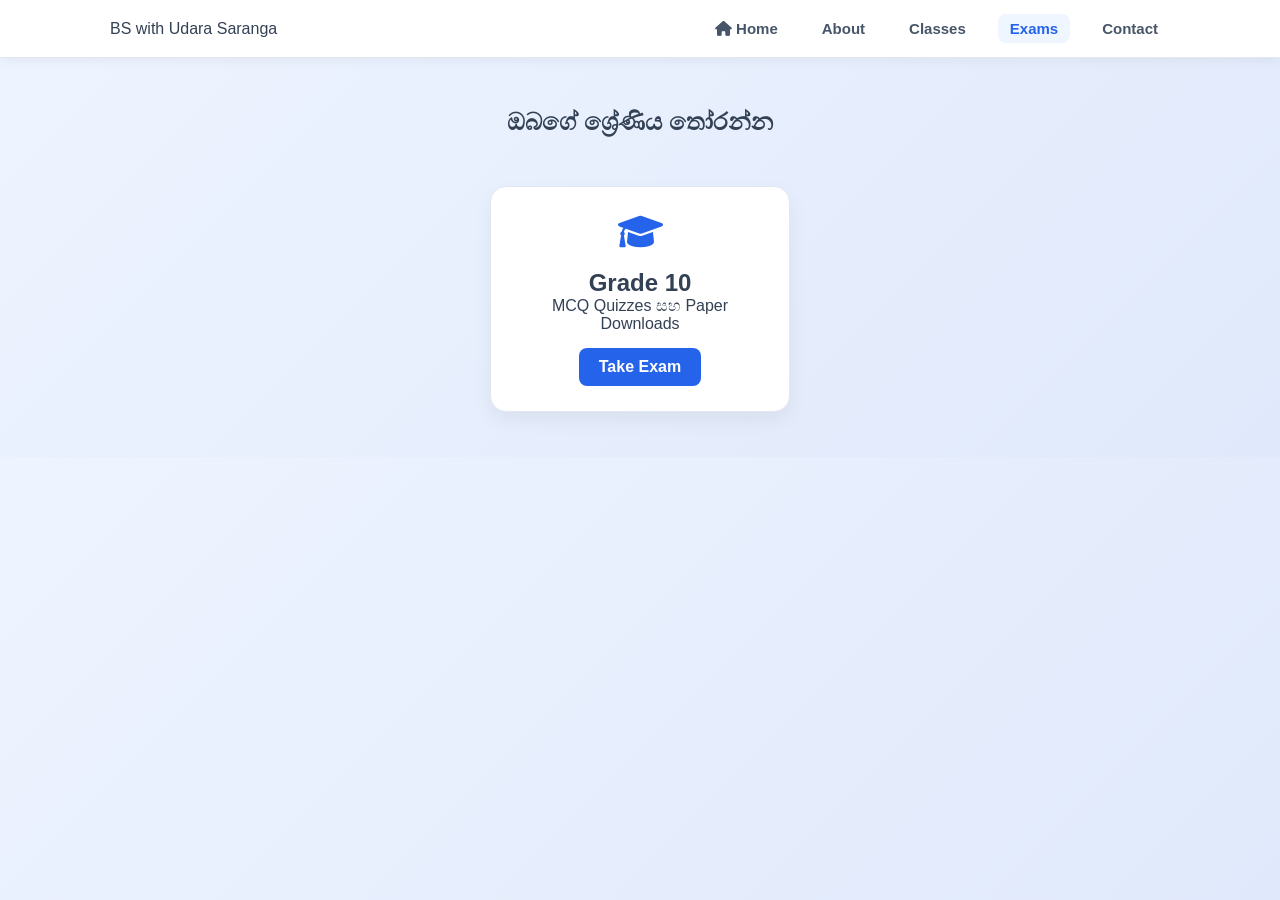
==== commit 393b1d7a: "updated site design" ====
--- a/exams.html
+++ b/exams.html
@@ -26,40 +26,22 @@
   <main class="content-wrapper">
     <!-- Back to Home Button -->
     <div class="top-bar">
-     
-        
-      </a>
     </div>
 
     <div class="page-title">
-      <h2>ඔබගේ ශ්‍රේණිය තෝරන්න (Select Grade)</h2>
+      <h2>ඔබගේ ශ්‍රේණිය තෝරන්න</h2>
     </div>
 
     <div class="cards-container">
       <!-- Grade 10 Card -->
       <div class="grade-card">
         <div class="card-icon"><i class="fas fa-graduation-cap"></i></div>
-        <h3>Grade 10 Exams Quizzes</h3>
+        <h2>Grade 10</h2>
         <p>MCQ Quizzes සහ Paper Downloads</p>
         <a href="grade10-exams.html" class="select-btn">Take Exam</a>
       </div>
-
-
-      <div class="page-title">
-      <h2>ඔබගේ ශ්‍රේණිය තෝරන්න (Select Grade)</h2>
     </div>
-
-    <div class="cards-container">
-      <!-- Grade 10 Card -->
-      <div class="grade-card">
-        <div class="card-icon"><i class="fas fa-graduation-cap"></i></div>
-        <h3>Grade 10 Exams Quizzes</h3>
-        <p>MCQ Quizzes සහ Paper Downloads</p>
-        <a href="grade10-exams.html" class="select-btn">Take Exam</a>
-      </div>
-
-      
-
+  </main>
 
 </body>
 </html>
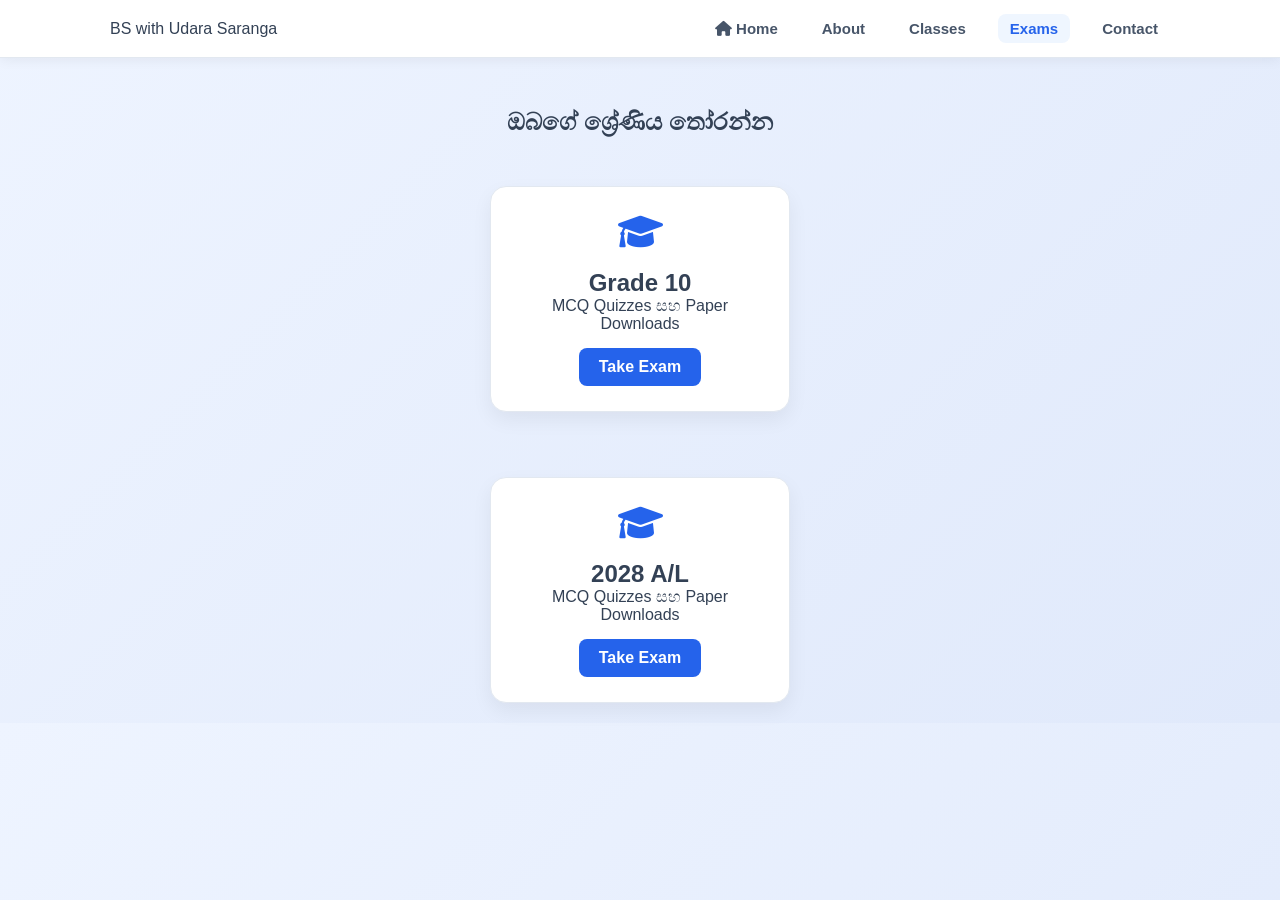
==== commit c53043ac: "Update site" ====
--- a/exams.html
+++ b/exams.html
@@ -43,5 +43,19 @@
     </div>
   </main>
 
+
+
+  <div class="cards-container">
+      <!-- 2028 A/L -->
+      <div class="grade-card">
+        <div class="card-icon"><i class="fas fa-graduation-cap"></i></div>
+        <h2>2028 A/L</h2>
+        <p>MCQ Quizzes සහ Paper Downloads</p>
+        <a href="2028al.html" class="select-btn">Take Exam</a>
+      </div>
+    </div>
+
+
+
 </body>
 </html>
--- a/style.css
+++ b/style.css
@@ -641,4 +641,80 @@
     background: #eff6ff;
     border-radius: 8px;
   }
+}
+
+.class-posts-slider-section {
+  padding: 50px 0;
+  background: #f4f6f9;
+  overflow: hidden;
+}
+
+.class-posts-slider-section .section-title {
+  text-align: center;
+  margin-bottom: 30px;
+}
+
+.slider-container {
+  width: 100%;
+  max-width: 1200px;
+  margin: 0 auto;
+  overflow: hidden;
+  position: relative;
+  display: flex;
+}
+
+.slider-container::before,
+.slider-container::after {
+  content: "";
+  position: absolute;
+  top: 0;
+  width: 80px;
+  height: 100%;
+  z-index: 2;
+  pointer-events: none;
+}
+
+.slider-container::before {
+  left: 0;
+  background: linear-gradient(to right, #f4f6f9, transparent);
+}
+
+.slider-container::after {
+  right: 0;
+  background: linear-gradient(to left, #f4f6f9, transparent);
+}
+
+.slider-track {
+  display: flex;
+  gap: 20px;
+  width: max-content;
+  /* JavaScript එකෙන් Animation එක පාලනය කරයි */
+}
+
+.post-slide {
+  width: 280px; /* Desktop එකේ පේන ප්‍රමාණය (ඕන නම් වෙනස් කරන්න පුළුවන්) */
+  aspect-ratio: 1 / 1; /* අනිවාර්යයෙන් 1080x1080 square format එක තියාගනී */
+  background: #fff;
+  border-radius: 15px;
+  overflow: hidden;
+  box-shadow: 0 5px 15px rgba(0, 0, 0, 0.08);
+  flex-shrink: 0;
+  transition: transform 0.3s ease;
+}
+
+.post-slide:hover {
+  transform: scale(1.03);
+}
+
+.post-slide img {
+  width: 100%;
+  height: 100%;
+  object-fit: cover; /* Image එක stretch වෙන්නේ නැතුව ලස්සනට සෙට් වෙනවා */
+  display: block;
+}
+
+@media (max-width: 768px) {
+  .post-slide {
+    width: 220px; /* Mobile එකට හරියන ප්‍රමාණය */
+  }
 }
